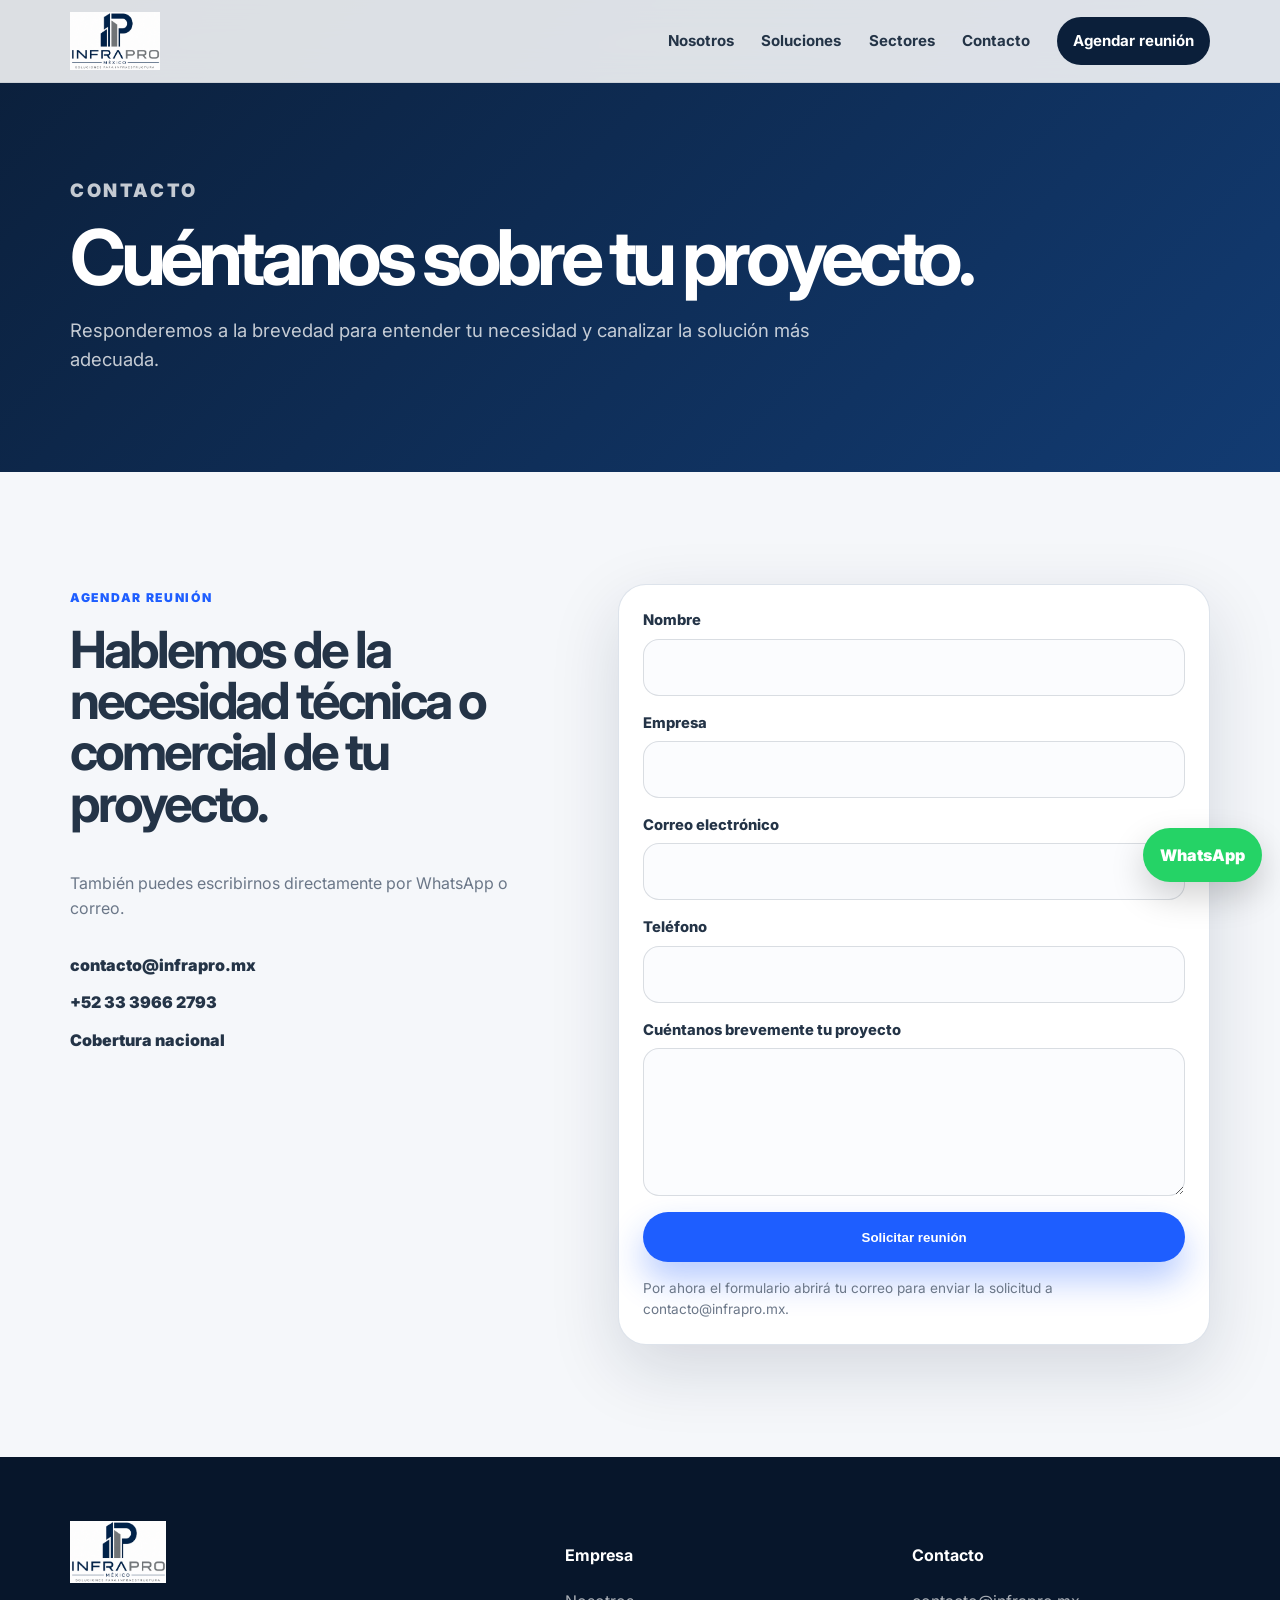
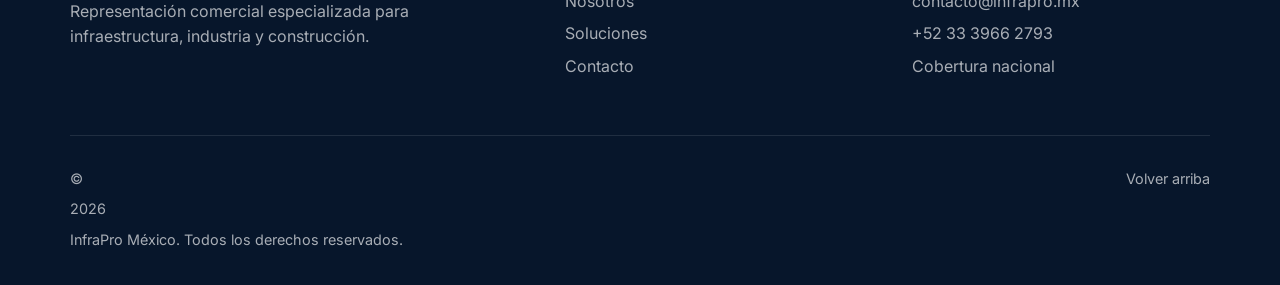
==== contacto.html @ 2fb199bc "InfraPro Web 2.0 Nuevas páginas, animaciones, formulario, SEO y mejoras generales." ====
<!doctype html><html lang="es-MX"><head><title>Contacto | InfraPro México</title><meta name="description" content="Agenda una reunión con InfraPro México. Representación comercial para infraestructura con cobertura nacional."><meta charset="utf-8" />
  <meta name="viewport" content="width=device-width, initial-scale=1" />
  <meta name="theme-color" content="#0B1F3A" />
  <link rel="preconnect" href="https://fonts.googleapis.com">
  <link rel="preconnect" href="https://fonts.gstatic.com" crossorigin>
  <link href="https://fonts.googleapis.com/css2?family=Inter:wght@400;500;600;700;800;900&display=swap" rel="stylesheet">
  <link rel="stylesheet" href="css/styles.css" />
  <!-- Google Analytics: reemplaza G-XXXXXXXXXX por tu Measurement ID -->
  <script async src="https://www.googletagmanager.com/gtag/js?id=G-XXXXXXXXXX"></script>
  <script>
    window.dataLayer = window.dataLayer || [];
    function gtag(){dataLayer.push(arguments);}
    gtag('js', new Date());
    gtag('config', 'G-XXXXXXXXXX');
  </script></head><body><a class="skip-link" href="#main">Saltar al contenido</a><header class="site-header" id="top">
  <nav class="nav container">
    <a href="index.html" class="brand"><img src="images/logo-infrapro.png" alt="InfraPro México"></a>
    <button class="menu-toggle" aria-expanded="false" aria-controls="menu"><span></span><span></span><span></span></button>
    <div class="menu" id="menu">
      <a href="nosotros.html">Nosotros</a>
      <a href="soluciones.html">Soluciones</a>
      <a href="index.html#sectores">Sectores</a>
      <a href="contacto.html">Contacto</a>
      <a class="nav-cta" href="contacto.html">Agendar reunión</a>
    </div>
  </nav>
</header><main id="main"><section class="page-hero"><div class="container"><p class="eyebrow">CONTACTO</p><h1>Cuéntanos sobre tu proyecto.</h1><p>Responderemos a la brevedad para entender tu necesidad y canalizar la solución más adecuada.</p></div></section><section class="section section-light"><div class="container contact-grid"><div class="contact-info reveal"><p class="eyebrow blue">AGENDAR REUNIÓN</p><h2>Hablemos de la necesidad técnica o comercial de tu proyecto.</h2><p>También puedes escribirnos directamente por WhatsApp o correo.</p><div class="contact-items"><a href="mailto:contacto@infrapro.mx">contacto@infrapro.mx</a><a href="tel:+523339662793">+52 33 3966 2793</a><span>Cobertura nacional</span></div></div><form class="contact-form reveal delay-1" id="contactForm"><label>Nombre <input type="text" name="nombre" required></label><label>Empresa <input type="text" name="empresa" required></label><label>Correo electrónico <input type="email" name="correo" required></label><label>Teléfono <input type="tel" name="telefono"></label><label>Cuéntanos brevemente tu proyecto <textarea name="mensaje" rows="5" required></textarea></label><button class="btn btn-primary" type="submit">Solicitar reunión</button><p class="form-note">Por ahora el formulario abrirá tu correo para enviar la solicitud a contacto@infrapro.mx.</p></form></div></section></main><footer class="footer">
  <div class="container footer-grid">
    <div><img src="images/logo-infrapro.png" alt="InfraPro México" class="footer-logo"><p>Representación comercial especializada para infraestructura, industria y construcción.</p></div>
    <div><h4>Empresa</h4><a href="nosotros.html">Nosotros</a><a href="soluciones.html">Soluciones</a><a href="contacto.html">Contacto</a></div>
    <div><h4>Contacto</h4><a href="mailto:contacto@infrapro.mx">contacto@infrapro.mx</a><a href="tel:+523339662793">+52 33 3966 2793</a><span>Cobertura nacional</span></div>
  </div>
  <div class="container footer-bottom"><span>© <span id="year"></span> InfraPro México. Todos los derechos reservados.</span><a href="#top">Volver arriba</a></div>
</footer>
<a class="whatsapp" href="https://wa.me/523339662793?text=Hola%20InfraPro%2C%20me%20gustar%C3%ADa%20agendar%20una%20reuni%C3%B3n%20para%20hablar%20sobre%20un%20proyecto." target="_blank" rel="noopener">WhatsApp</a>
<script src="js/script.js"></script></body></html>
---- css/styles.css ----
:root{--navy:#0B1F3A;--navy2:#123B72;--blue:#1E5EFF;--text:#243447;--muted:#6B7788;--light:#F5F7FA;--white:#fff;--border:rgba(18,59,114,.14);--shadow:0 24px 70px rgba(11,31,58,.14);--radius:28px}*{box-sizing:border-box}html{scroll-behavior:smooth}body{margin:0;font-family:Inter,system-ui,sans-serif;color:var(--text);background:white;line-height:1.55}img{max-width:100%;display:block}a{text-decoration:none;color:inherit}.container{width:min(1140px,92%);margin-inline:auto}.skip-link{position:absolute;left:-999px}.skip-link:focus{left:1rem;top:1rem;background:white;padding:1rem;z-index:9999}.site-header{position:fixed;top:0;left:0;right:0;z-index:999;background:rgba(255,255,255,.86);backdrop-filter:blur(16px);border-bottom:1px solid rgba(11,31,58,.08)}.nav{height:82px;display:flex;align-items:center;justify-content:space-between}.brand img{height:58px;width:auto;object-fit:contain}.menu{display:flex;align-items:center;gap:1.7rem;font-weight:700;font-size:.94rem}.menu a:hover{color:var(--blue)}.nav-cta{background:var(--navy);color:white!important;padding:.75rem 1rem;border-radius:999px}.menu-toggle{display:none;background:none;border:0}.menu-toggle span{display:block;width:28px;height:2px;background:var(--navy);margin:6px;border-radius:2px}.hero{min-height:760px;padding-top:82px;position:relative;color:white;overflow:hidden;display:grid;align-items:center}.hero-bg{position:absolute;inset:0;background:linear-gradient(90deg,rgba(6,20,42,.95),rgba(6,20,42,.7),rgba(6,20,42,.26)),url('../images/hero.jpg') center/cover no-repeat}.hero-bg:after{content:'';position:absolute;inset:0;background-image:linear-gradient(rgba(255,255,255,.055) 1px,transparent 1px),linear-gradient(90deg,rgba(255,255,255,.055) 1px,transparent 1px);background-size:70px 70px;opacity:.18}.hero-grid{position:relative;display:grid;grid-template-columns:1fr 360px;gap:4rem;align-items:end;padding:6rem 0}.eyebrow{display:inline-flex;letter-spacing:.14em;text-transform:uppercase;font-size:.76rem;font-weight:900;color:rgba(255,255,255,.78);margin:0 0 1rem}.eyebrow.blue{color:var(--blue)}h1,h2,h3,p{margin-top:0}h1{font-size:clamp(3rem,7vw,6.6rem);line-height:.96;letter-spacing:-.07em;max-width:930px;margin-bottom:1.35rem}.hero-text{font-size:1.2rem;color:rgba(255,255,255,.78);max-width:660px;margin-bottom:2rem}.hero-actions{display:flex;gap:1rem;flex-wrap:wrap}.btn{display:inline-flex;align-items:center;justify-content:center;min-height:50px;border-radius:999px;padding:.9rem 1.3rem;font-weight:900;border:1px solid transparent;transition:.25s ease;cursor:pointer}.btn-primary{background:var(--blue);color:white;box-shadow:0 18px 34px rgba(30,94,255,.32)}.btn-primary:hover{transform:translateY(-2px);box-shadow:0 22px 46px rgba(30,94,255,.42)}.btn-secondary{border-color:rgba(255,255,255,.26);color:white;background:rgba(255,255,255,.09)}.btn-dark{background:var(--navy);color:white}.hero-card{background:rgba(255,255,255,.12);border:1px solid rgba(255,255,255,.22);backdrop-filter:blur(20px);border-radius:var(--radius);padding:1.5rem;box-shadow:var(--shadow)}.hero-card span{color:rgba(255,255,255,.72);display:block}.hero-card strong{font-size:2.4rem;letter-spacing:-.06em}.hero-card p{color:rgba(255,255,255,.75);margin:1rem 0 0}.section{padding:7rem 0}.section-light{background:var(--light)}.section-dark{background:var(--navy);color:white}.split{display:grid;grid-template-columns:1fr 1fr;gap:5rem}.section h2{font-size:clamp(2.1rem,4.4vw,4.3rem);line-height:1.02;letter-spacing:-.06em}.section-text,.section-heading p{color:var(--muted);font-size:1.08rem}.section-heading{max-width:820px;margin-bottom:3rem}.section-heading.narrow{max-width:720px;text-align:center;margin-inline:auto}.inline-link{font-weight:900;color:var(--blue)}.solutions-grid{display:grid;grid-template-columns:repeat(2,1fr);gap:1.4rem}.solution-card{background:white;border:1px solid var(--border);border-radius:var(--radius);overflow:hidden;box-shadow:0 10px 40px rgba(11,31,58,.07);transition:.28s ease}.solution-card:hover{transform:translateY(-5px);box-shadow:var(--shadow)}.solution-visual,.detail-img{height:250px;background-size:cover!important;background-position:center!important;position:relative}.solution-visual:after,.detail-img:after{content:'';position:absolute;inset:0;background:linear-gradient(180deg,transparent,rgba(11,31,58,.35))}.floors{background-image:url('../images/pisos.jpg')}.steel{background-image:url('../images/estructuras.jpg')}.energy{background-image:url('../images/energia.jpg')}.equipment{background-image:url('../images/maquinaria.jpg')}.solution-body{padding:1.6rem}.solution-body span,.detail-card span{font-weight:900;color:var(--blue)}.solution-body h3{font-size:1.55rem;letter-spacing:-.04em;margin:.5rem 0}.solution-body p{color:var(--muted)}.center-action{text-align:center;margin-top:2.4rem}.industries-grid{display:grid;grid-template-columns:repeat(4,1fr);gap:1rem}.industries-grid div{min-height:110px;display:grid;place-items:center;text-align:center;background:white;border:1px solid var(--border);border-radius:22px;font-weight:900;box-shadow:0 8px 26px rgba(11,31,58,.05)}.why-grid,.values-grid{display:grid;grid-template-columns:repeat(3,1fr);gap:1rem}.why-card{padding:1.5rem;border-radius:24px;background:rgba(255,255,255,.06);border:1px solid rgba(255,255,255,.12)}.why-card p{color:rgba(255,255,255,.67)}.value-card{padding:2rem;border-radius:24px;background:white;border:1px solid var(--border);box-shadow:0 8px 26px rgba(11,31,58,.05)}.cta-section{padding:5rem 0}.cta-box{background:linear-gradient(135deg,#fff,#f2f6ff);border:1px solid var(--border);border-radius:34px;padding:3rem;display:flex;align-items:center;justify-content:space-between;gap:2rem;box-shadow:var(--shadow)}.cta-box h2{font-size:clamp(2rem,4vw,3.8rem);line-height:1;letter-spacing:-.06em}.cta-box p{color:var(--muted);max-width:650px}.page-hero{padding:11rem 0 5rem;background:linear-gradient(135deg,var(--navy),var(--navy2));color:white}.page-hero p{max-width:740px;color:rgba(255,255,255,.76);font-size:1.16rem}.page-hero h1{font-size:clamp(2.6rem,6vw,5.5rem)}.solution-detail-list{display:grid;gap:1.5rem}.detail-card{display:grid;grid-template-columns:.8fr 1.2fr;gap:2rem;background:white;border:1px solid var(--border);border-radius:var(--radius);overflow:hidden;box-shadow:0 10px 40px rgba(11,31,58,.07)}.detail-card>div:last-child{padding:2rem}.detail-card h2{font-size:clamp(1.8rem,3vw,3rem);margin:.5rem 0}.detail-card p{color:var(--muted)}.detail-card a{font-weight:900;color:var(--blue)}.contact-grid{display:grid;grid-template-columns:.9fr 1.1fr;gap:4rem}.contact-info h2{font-size:clamp(2rem,4vw,4rem);line-height:1;letter-spacing:-.06em}.contact-info p{color:var(--muted)}.contact-items{display:grid;gap:.8rem;margin-top:2rem;font-weight:900}.contact-items a:hover{color:var(--blue)}.contact-form{background:white;border:1px solid var(--border);border-radius:var(--radius);padding:1.5rem;box-shadow:var(--shadow);display:grid;gap:1rem}label{display:grid;gap:.42rem;font-weight:800;font-size:.92rem}input,textarea{width:100%;border:1px solid rgba(11,31,58,.14);border-radius:16px;padding:1rem;font:inherit;background:#fbfcfe}input:focus,textarea:focus{outline:3px solid rgba(30,94,255,.16);border-color:var(--blue)}.form-note{font-size:.85rem;color:var(--muted);margin:0}.footer{background:#07162b;color:white;padding:4rem 0 1.6rem}.footer-grid{display:grid;grid-template-columns:1.5fr 1fr 1fr;gap:3rem}.footer-logo{height:62px;width:auto;margin-bottom:1rem}.footer p,.footer a,.footer span{color:rgba(255,255,255,.65)}.footer a,.footer span{display:block;margin:.5rem 0}.footer a:hover{color:white}.footer-bottom{border-top:1px solid rgba(255,255,255,.1);margin-top:3rem;padding-top:1.5rem;display:flex;justify-content:space-between;color:rgba(255,255,255,.55);font-size:.9rem}.whatsapp{position:fixed;right:18px;bottom:18px;z-index:998;background:#25D366;color:white;font-weight:900;padding:.9rem 1.05rem;border-radius:999px;box-shadow:0 14px 34px rgba(0,0,0,.18)}.reveal{opacity:0;transform:translateY(24px);transition:opacity .7s ease,transform .7s ease}.reveal.visible{opacity:1;transform:none}.delay-1{transition-delay:.12s}.delay-2{transition-delay:.22s}@media(max-width:900px){.menu-toggle{display:block}.menu{position:absolute;top:82px;left:4%;right:4%;display:none;flex-direction:column;align-items:stretch;background:white;color:var(--text);padding:1rem;border-radius:22px;box-shadow:var(--shadow)}.menu.open{display:flex}.hero-grid,.split,.contact-grid,.detail-card{grid-template-columns:1fr}.solutions-grid,.why-grid,.values-grid{grid-template-columns:1fr}.industries-grid{grid-template-columns:repeat(2,1fr)}.cta-box{flex-direction:column;align-items:flex-start}.footer-grid{grid-template-columns:1fr}}@media(max-width:560px){.brand img{height:46px}.nav{height:72px}.menu{top:72px}.hero{padding-top:72px;min-height:720px}h1{font-size:3.1rem}.section{padding:4.5rem 0}.industries-grid{grid-template-columns:1fr}.cta-box{padding:2rem}.footer-bottom{flex-direction:column;gap:1rem}}
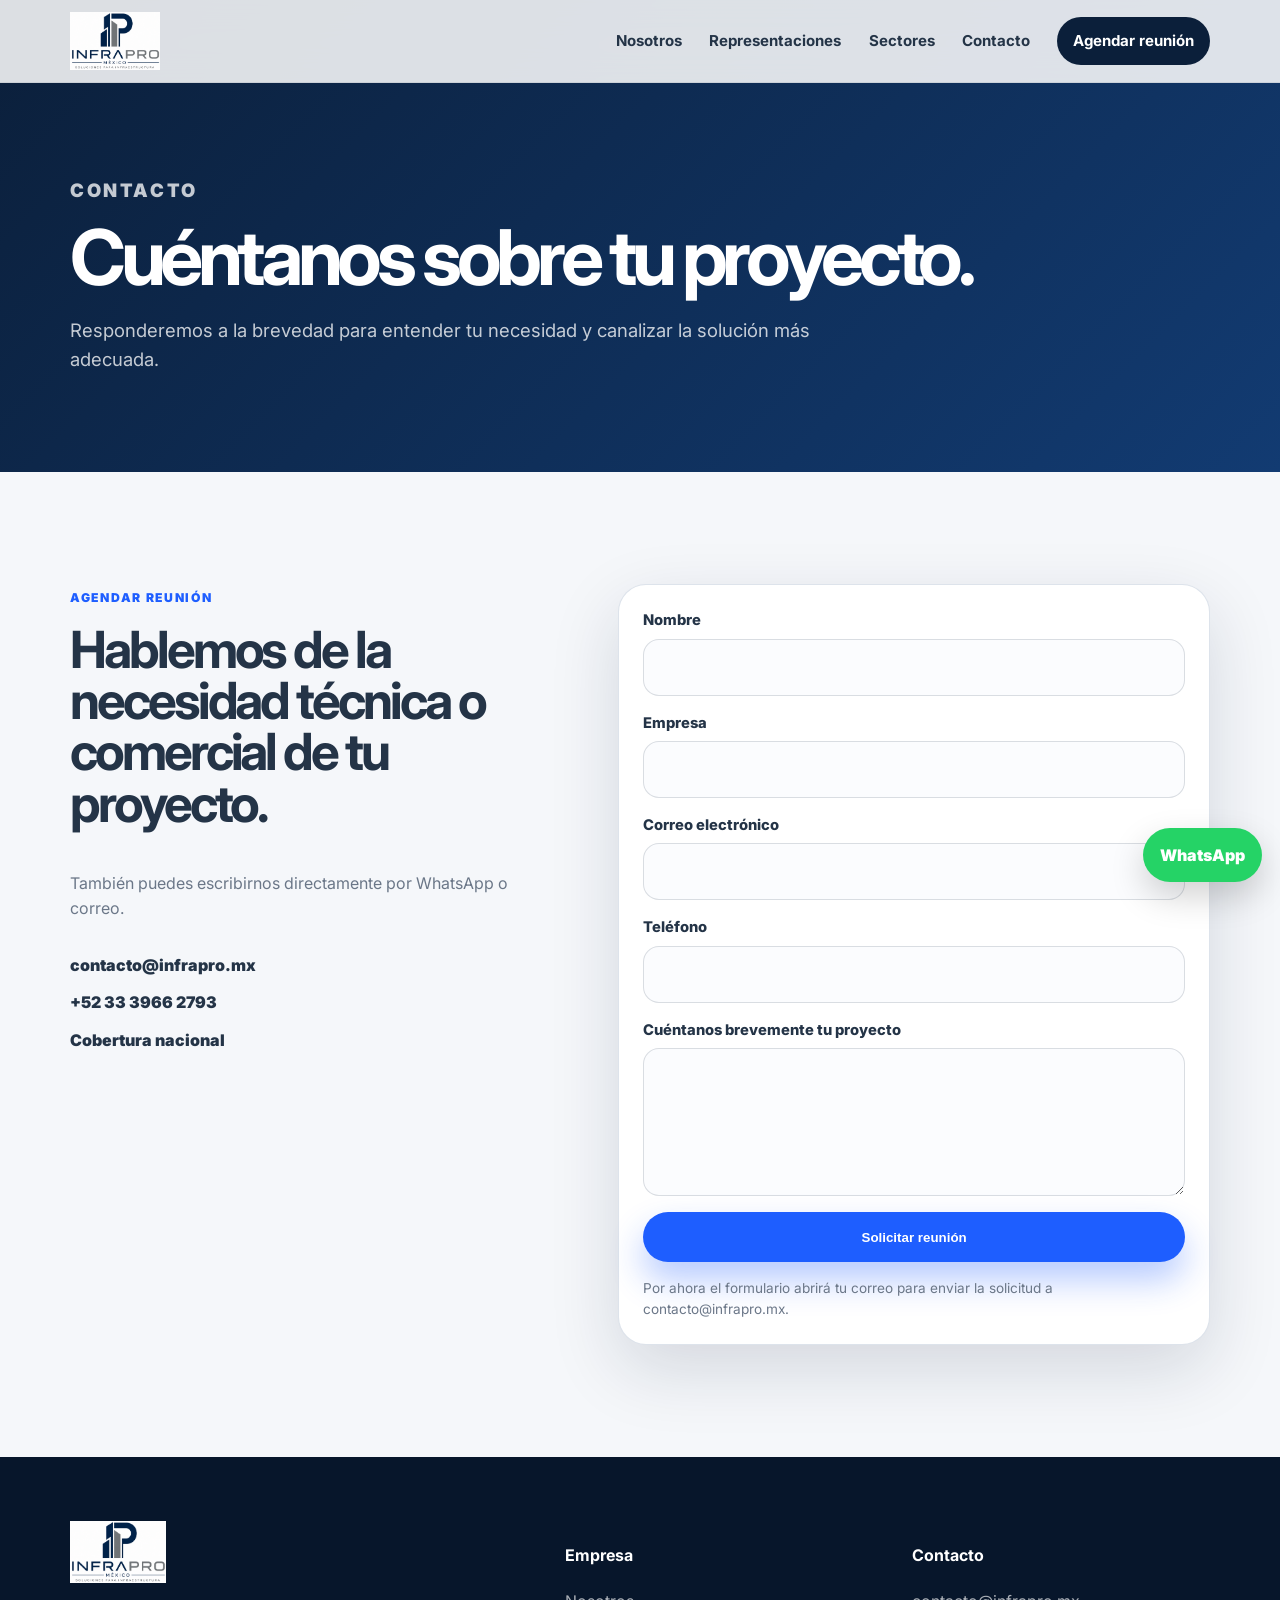
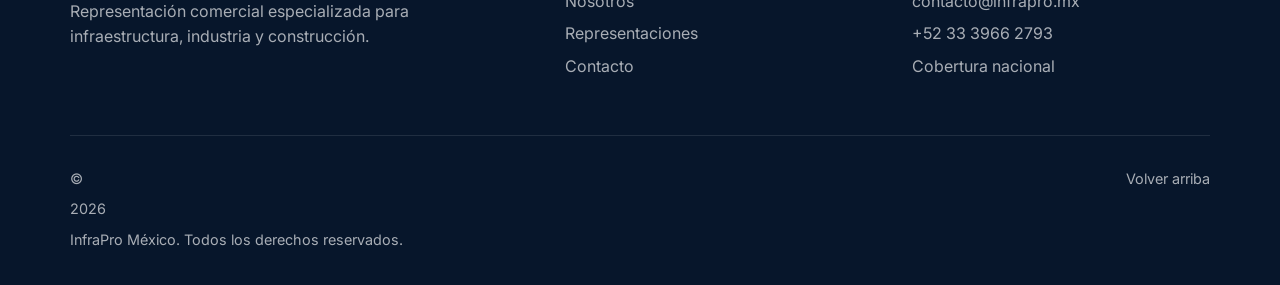
==== commit d7963ae4: "Actualizar menú a Representaciones" ====
--- a/contacto.html
+++ b/contacto.html
@@ -6,19 +6,19 @@
   <link href="https://fonts.googleapis.com/css2?family=Inter:wght@400;500;600;700;800;900&display=swap" rel="stylesheet">
   <link rel="stylesheet" href="css/styles.css" />
   <!-- Google Analytics: reemplaza G-XXXXXXXXXX por tu Measurement ID -->
-  <script async src="https://www.googletagmanager.com/gtag/js?id=G-XXXXXXXXXX"></script>
+  <script async src="https://www.googletagmanager.com/gtag/js?id=G-PV4N7N7JV5"></script>
   <script>
     window.dataLayer = window.dataLayer || [];
     function gtag(){dataLayer.push(arguments);}
     gtag('js', new Date());
-    gtag('config', 'G-XXXXXXXXXX');
+    gtag('config', 'G-PV4N7N7JV5');
   </script></head><body><a class="skip-link" href="#main">Saltar al contenido</a><header class="site-header" id="top">
   <nav class="nav container">
     <a href="index.html" class="brand"><img src="images/logo-infrapro.png" alt="InfraPro México"></a>
     <button class="menu-toggle" aria-expanded="false" aria-controls="menu"><span></span><span></span><span></span></button>
     <div class="menu" id="menu">
       <a href="nosotros.html">Nosotros</a>
-      <a href="soluciones.html">Soluciones</a>
+      <a href="representaciones.html">Representaciones</a>
       <a href="index.html#sectores">Sectores</a>
       <a href="contacto.html">Contacto</a>
       <a class="nav-cta" href="contacto.html">Agendar reunión</a>
@@ -27,7 +27,7 @@
 </header><main id="main"><section class="page-hero"><div class="container"><p class="eyebrow">CONTACTO</p><h1>Cuéntanos sobre tu proyecto.</h1><p>Responderemos a la brevedad para entender tu necesidad y canalizar la solución más adecuada.</p></div></section><section class="section section-light"><div class="container contact-grid"><div class="contact-info reveal"><p class="eyebrow blue">AGENDAR REUNIÓN</p><h2>Hablemos de la necesidad técnica o comercial de tu proyecto.</h2><p>También puedes escribirnos directamente por WhatsApp o correo.</p><div class="contact-items"><a href="mailto:contacto@infrapro.mx">contacto@infrapro.mx</a><a href="tel:+523339662793">+52 33 3966 2793</a><span>Cobertura nacional</span></div></div><form class="contact-form reveal delay-1" id="contactForm"><label>Nombre <input type="text" name="nombre" required></label><label>Empresa <input type="text" name="empresa" required></label><label>Correo electrónico <input type="email" name="correo" required></label><label>Teléfono <input type="tel" name="telefono"></label><label>Cuéntanos brevemente tu proyecto <textarea name="mensaje" rows="5" required></textarea></label><button class="btn btn-primary" type="submit">Solicitar reunión</button><p class="form-note">Por ahora el formulario abrirá tu correo para enviar la solicitud a contacto@infrapro.mx.</p></form></div></section></main><footer class="footer">
   <div class="container footer-grid">
     <div><img src="images/logo-infrapro.png" alt="InfraPro México" class="footer-logo"><p>Representación comercial especializada para infraestructura, industria y construcción.</p></div>
-    <div><h4>Empresa</h4><a href="nosotros.html">Nosotros</a><a href="soluciones.html">Soluciones</a><a href="contacto.html">Contacto</a></div>
+    <div><h4>Empresa</h4><a href="nosotros.html">Nosotros</a><a href="representaciones.html">Representaciones</a><a href="contacto.html">Contacto</a></div>
     <div><h4>Contacto</h4><a href="mailto:contacto@infrapro.mx">contacto@infrapro.mx</a><a href="tel:+523339662793">+52 33 3966 2793</a><span>Cobertura nacional</span></div>
   </div>
   <div class="container footer-bottom"><span>© <span id="year"></span> InfraPro México. Todos los derechos reservados.</span><a href="#top">Volver arriba</a></div>
